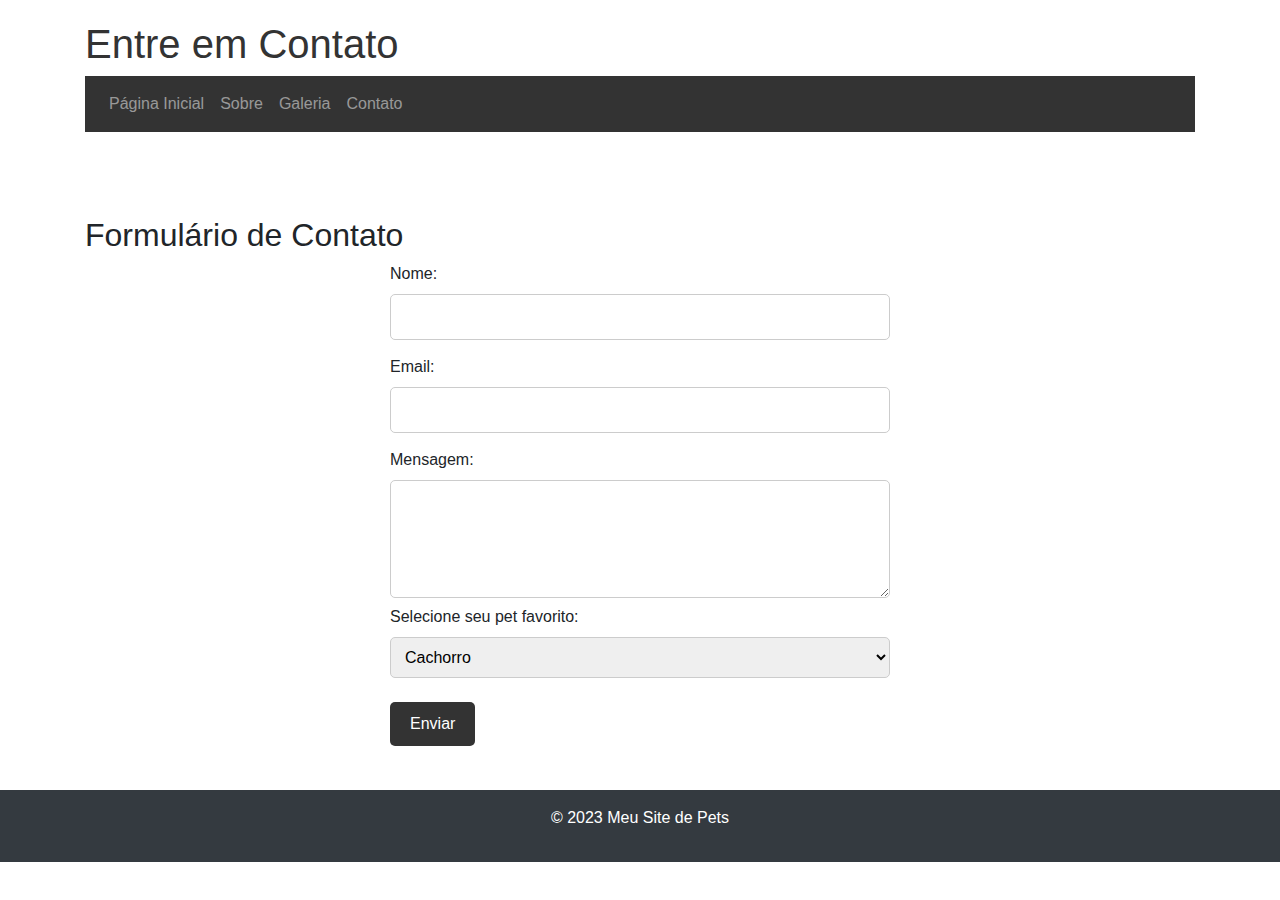
==== contato.html @ 5642e877 "teste" ====
<!DOCTYPE html>
<html lang="pt-BR">
<head>
    <meta charset="UTF-8">
    <meta name="viewport" content="width=device-width, initial-scale=1.0">
    <title>Meu Site de Pets</title>
    
    <!-- Vincule o arquivo CSS externo -->
    <link rel="stylesheet" type="text/css" href="styles.css">
    
    <!-- Adicione as referências ao Bootstrap CSS e JavaScript a partir de CDNs -->
    <link rel="stylesheet" href="https://maxcdn.bootstrapcdn.com/bootstrap/4.5.2/css/bootstrap.min.css">
    <script src="https://ajax.googleapis.com/ajax/libs/jquery/3.5.1/jquery.min.js"></script>
    <script src="https://cdnjs.cloudflare.com/ajax/libs/popper.js/1.16.0/umd/popper.min.js"></script>
    <script src="https://maxcdn.bootstrapcdn.com/bootstrap/4.5.2/js/bootstrap.min.js"></script>
</head>
<body>
    <header>
        <div class="container">
            <h1>Entre em Contato</h1>
            <nav class="navbar navbar-expand-lg navbar-dark">
                <ul class="navbar-nav">
                    <li class="nav-item"><a class="nav-link" href="index.html">Página Inicial</a></li>
                    <li class="nav-item"><a class="nav-link" href="sobre.html">Sobre</a></li>
                    <li class="nav-item"><a class="nav-link" href="galeria.html">Galeria</a></li>
                    <li class="nav-item"><a class="nav-link" href="contato.html">Contato</a></li>
                </ul>
            </nav>
        </div>
    </header>

    <main class="container mt-4">
        <section>
            <h2>Formulário de Contato</h2>
            <form action="" method="POST">
                <label for="nome">Nome:</label>
                <input type="text" id="nome" name="nome" required>

                <label for="email">Email:</label>
                <input type="email" id="email" name="email" required>

                <label for="mensagem">Mensagem:</label>
                <textarea id="mensagem" name="mensagem" rows="4" required></textarea>

                <label for="animal">Selecione seu pet favorito:</label>
                <select id="animal" name="animal">
                    <option value="cachorro">Cachorro</option>
                    <option value="gato">Gato</option>
                    <option value="outro">Outro</option>
                </select>
                <br><br>

                <input type="submit" value="Enviar">
            </form>
        </section>
    </main>

    <footer class="bg-dark text-white mt-4 py-3">
        <div class="container">
            <p>&copy; 2023 Meu Site de Pets</p>
        </div>
    </footer>
</body>
</html>
---- styles.css ----
body {
    background-color: #f0f0f0;
    margin: 0;
    padding: 0;
}

header {
    padding: 20px 0;
    margin-bottom: 20px;
}

h1 {
    color: #333;
    margin-top: 0;
}

.navbar {
    background-color: #333;
    margin-bottom: 20px;
}

.navbar-dark .navbar-nav .nav-link {
    color: #fff;
}

.navbar-dark .navbar-toggler-icon {
    background-color: #fff;
}

main {
    background-color: #fff;
    padding: 20px;
    border-radius: 5px;
    margin-bottom: 20px;
}

footer {
    background-color: #333;
    color: #fff;
    text-align: center;
    padding: 10px 0;
    margin-top: 20px;
}

form {
    max-width: 500px;
    margin: 0 auto;
}

label {
    display: block;
    margin-bottom: 10px;
}

/* Adicionando espaço entre os elementos de entrada */
input[type="text"],
input[type="email"],
textarea,
select {
    width: 100%;
    padding: 10px;
    margin-bottom: 15px;
    border: 1px solid #ccc;
    border-radius: 5px;
    font-size: 16px;
}

input[type="submit"] {
    background-color: #333;
    color: #fff;
    padding: 10px 20px;
    border: none;
    border-radius: 5px;
    cursor: pointer;
    font-size: 16px;
}

.navbar-horizontal {
    display: flex;
    justify-content: space-around; /* Espaço uniforme entre os itens */
    background-color: #333; /* Cor de fundo do menu */
}

.nav-link {
    color: white; /* Cor do texto dos links */
    text-decoration: none; /* Remova a decoração de texto sublinhado */
    padding: 10px; /* Espaçamento interno dos links */
}

.nav-link:hover {
    background-color: #555; /* Cor de fundo ao passar o mouse sobre os links */
    border-radius: 5px; /* Borda arredondada nos links ao passar o mouse */
}
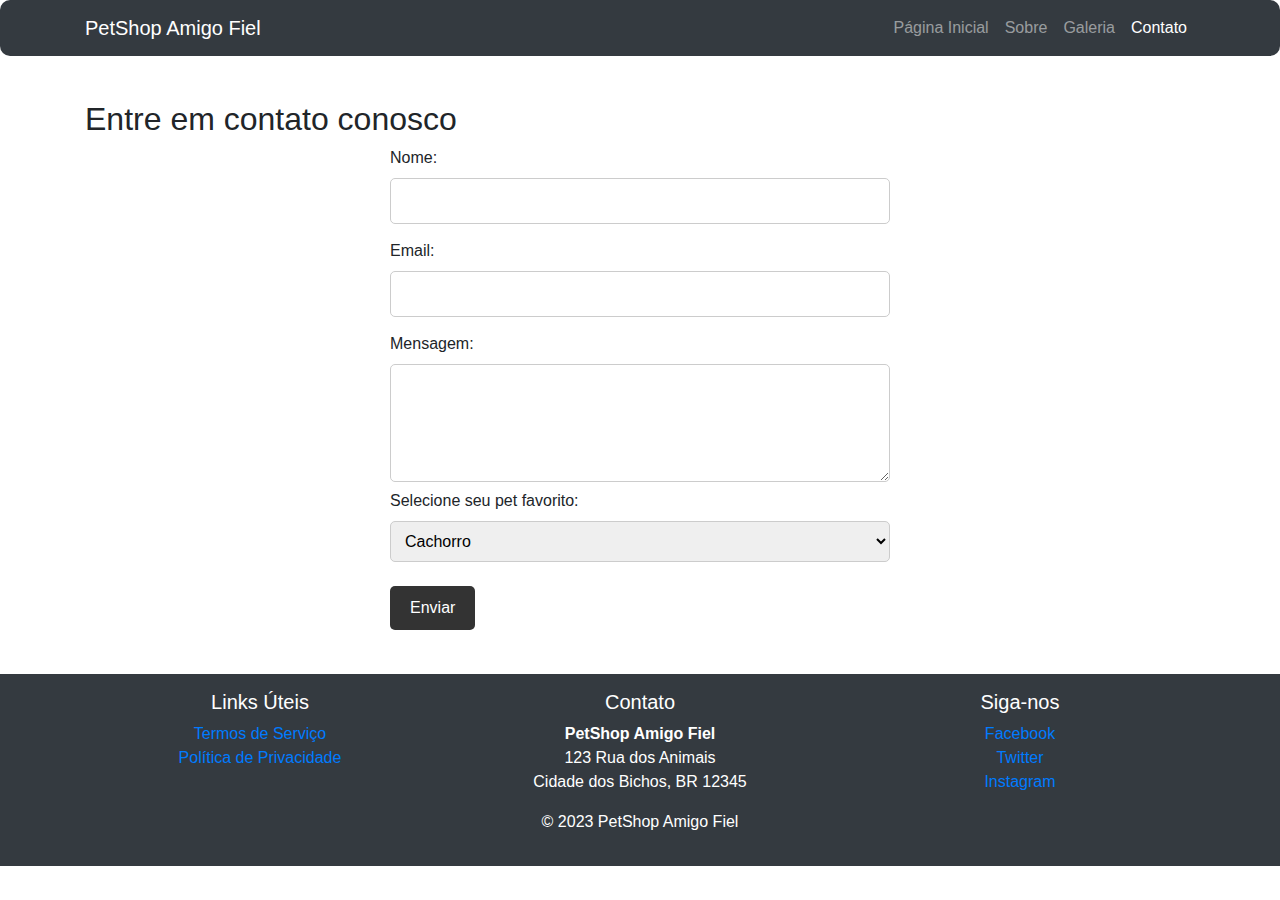
==== commit eb98be26: "update" ====
--- a/contato.html
+++ b/contato.html
@@ -3,7 +3,7 @@
 <head>
     <meta charset="UTF-8">
     <meta name="viewport" content="width=device-width, initial-scale=1.0">
-    <title>Meu Site de Pets</title>
+    <title>PetShop Amigo Fiel</title>
     
     <!-- Vincule o arquivo CSS externo -->
     <link rel="stylesheet" type="text/css" href="styles.css">
@@ -15,23 +15,28 @@
     <script src="https://maxcdn.bootstrapcdn.com/bootstrap/4.5.2/js/bootstrap.min.js"></script>
 </head>
 <body>
-    <header>
-        <div class="container">
-            <h1>Entre em Contato</h1>
-            <nav class="navbar navbar-expand-lg navbar-dark">
-                <ul class="navbar-nav">
-                    <li class="nav-item"><a class="nav-link" href="index.html">Página Inicial</a></li>
-                    <li class="nav-item"><a class="nav-link" href="sobre.html">Sobre</a></li>
-                    <li class="nav-item"><a class="nav-link" href="galeria.html">Galeria</a></li>
-                    <li class="nav-item"><a class="nav-link" href="contato.html">Contato</a></li>
-                </ul>
-            </nav>
-        </div>
-    </header>
+    <header>    
+        <nav class="navbar navbar-expand-lg navbar-dark bg-dark">
+            <div class="container">
+                <a class="navbar-brand" href="#">PetShop Amigo Fiel</a>
+                <button class="navbar-toggler" type="button" data-toggle="collapse" data-target="#navbarNav" aria-controls="navbarNav" aria-expanded="false" aria-label="Toggle navigation">
+                    <span class="navbar-toggler-icon"></span>
+                </button>
+                <div class="collapse navbar-collapse" id="navbarNav">
+                    <ul class="navbar-nav ml-auto">
+                        <li class="nav-item"><a class="nav-link" href="index.html">Página Inicial</a></li>
+                        <li class="nav-item"><a class="nav-link" href="sobre.html">Sobre</a></li>
+                        <li class="nav-item"><a class="nav-link" href="galeria.html">Galeria</a></li>
+                        <li class="nav-item active"><a class="nav-link" href="contato.html">Contato</a></li>
+                    </ul>
+                </div>
+            </div>
+        </nav>
+        </header>
 
     <main class="container mt-4">
         <section>
-            <h2>Formulário de Contato</h2>
+            <h2>Entre em contato conosco</h2>
             <form action="" method="POST">
                 <label for="nome">Nome:</label>
                 <input type="text" id="nome" name="nome" required>
@@ -57,7 +62,32 @@
 
     <footer class="bg-dark text-white mt-4 py-3">
         <div class="container">
-            <p>&copy; 2023 Meu Site de Pets</p>
+            <div class="row">
+                <div class="col-md-4">
+                    <h5>Links Úteis</h5>
+                    <ul class="list-unstyled">
+                        <li><a href="#">Termos de Serviço</a></li>
+                        <li><a href="#">Política de Privacidade</a></li>
+                    </ul>
+                </div>
+                <div class="col-md-4">
+                    <h5>Contato</h5>
+                    <address>
+                        <strong>PetShop Amigo Fiel</strong><br>
+                        123 Rua dos Animais<br>
+                        Cidade dos Bichos, BR 12345<br>
+                    </address>
+                </div>
+                <div class="col-md-4">
+                    <h5>Siga-nos</h5>
+                    <ul class="list-unstyled">
+                        <li><a href="#"><i class="fab fa-facebook"></i> Facebook</a></li>
+                        <li><a href="#"><i class="fab fa-twitter"></i> Twitter</a></li>
+                        <li><a href="#"><i class="fab fa-instagram"></i> Instagram</a></li>
+                    </ul>
+                </div>
+            </div>
+            <p>&copy; 2023 PetShop Amigo Fiel</p>
         </div>
     </footer>
 </body>
--- a/styles.css
+++ b/styles.css
@@ -5,8 +5,9 @@
 }
 
 header {
-    padding: 20px 0;
-    margin-bottom: 20px;
+    position: sticky;
+    top: 0;
+    z-index: 999;
 }
 
 h1 {
@@ -17,6 +18,7 @@
 .navbar {
     background-color: #333;
     margin-bottom: 20px;
+    border-radius: 10px;
 }
 
 .navbar-dark .navbar-nav .nav-link {
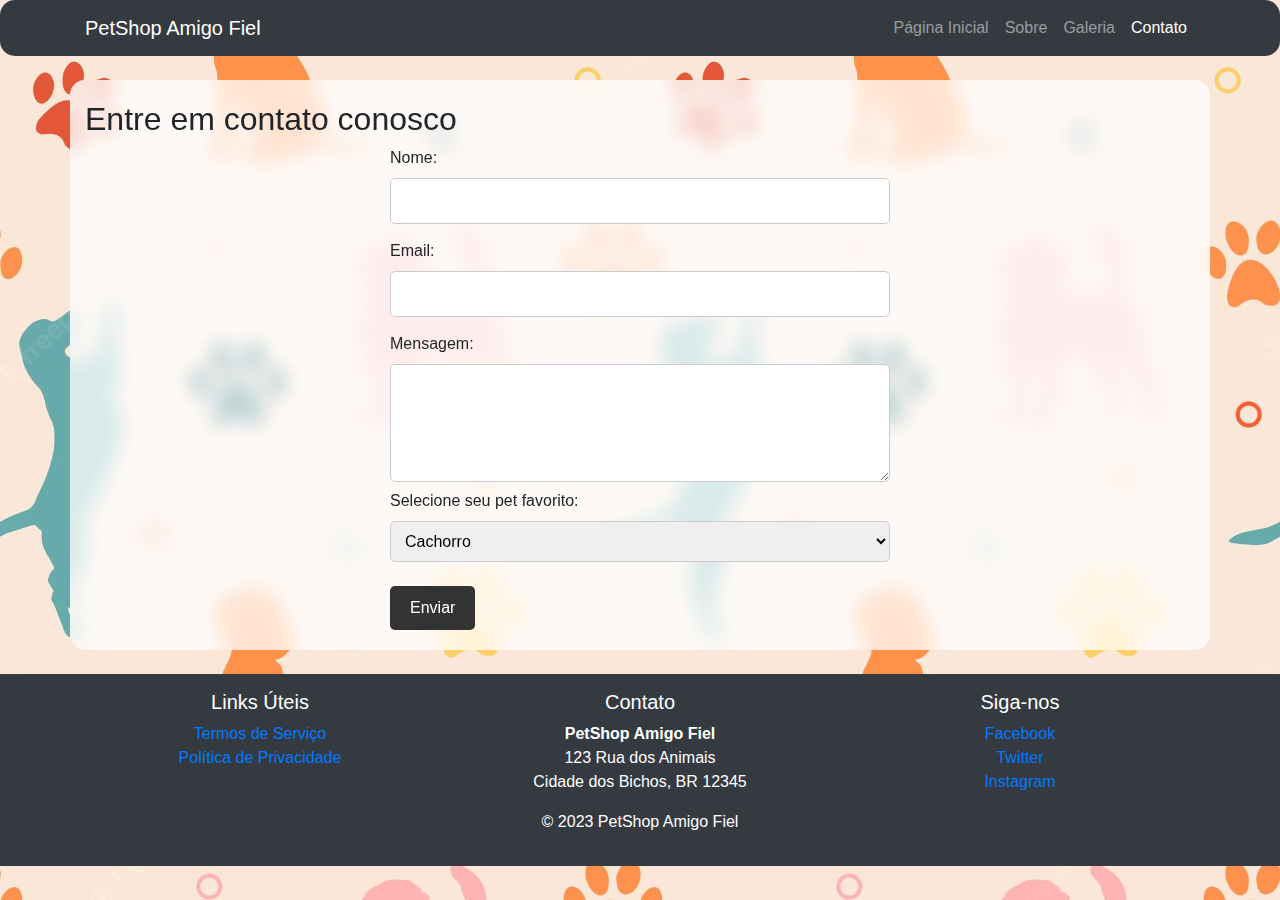
==== commit 700df96f: "100 comentarios" ====
--- a/contato.html
+++ b/contato.html
@@ -5,10 +5,7 @@
     <meta name="viewport" content="width=device-width, initial-scale=1.0">
     <title>PetShop Amigo Fiel</title>
     
-    <!-- Vincule o arquivo CSS externo -->
     <link rel="stylesheet" type="text/css" href="styles.css">
-    
-    <!-- Adicione as referências ao Bootstrap CSS e JavaScript a partir de CDNs -->
     <link rel="stylesheet" href="https://maxcdn.bootstrapcdn.com/bootstrap/4.5.2/css/bootstrap.min.css">
     <script src="https://ajax.googleapis.com/ajax/libs/jquery/3.5.1/jquery.min.js"></script>
     <script src="https://cdnjs.cloudflare.com/ajax/libs/popper.js/1.16.0/umd/popper.min.js"></script>
--- a/styles.css
+++ b/styles.css
@@ -2,6 +2,12 @@
     background-color: #f0f0f0;
     margin: 0;
     padding: 0;
+    background-image: url('images/fundo.webp');
+    background-size: cover;
+    background-repeat: no-repeat;
+    background-attachment: fixed;
+    background-position: center center;
+    border-radius: 15px;
 }
 
 header {
@@ -18,7 +24,7 @@
 .navbar {
     background-color: #333;
     margin-bottom: 20px;
-    border-radius: 10px;
+    border-radius: 15px;
 }
 
 .navbar-dark .navbar-nav .nav-link {
@@ -30,11 +36,13 @@
 }
 
 main {
-    background-color: #fff;
+    background-color: rgba(255, 255, 255, 0.75); 
     padding: 20px;
-    border-radius: 5px;
+    border-radius: 15px;
     margin-bottom: 20px;
+    backdrop-filter: blur(10px);
 }
+
 
 footer {
     background-color: #333;
@@ -92,4 +100,10 @@
 .nav-link:hover {
     background-color: #555; /* Cor de fundo ao passar o mouse sobre os links */
     border-radius: 5px; /* Borda arredondada nos links ao passar o mouse */
+}
+
+.card-img-custom {
+    width: 300px;
+    height: 300px;
+    object-fit: cover; /* Para manter a proporção da imagem e cortá-la para caber no espaço definido */
 }